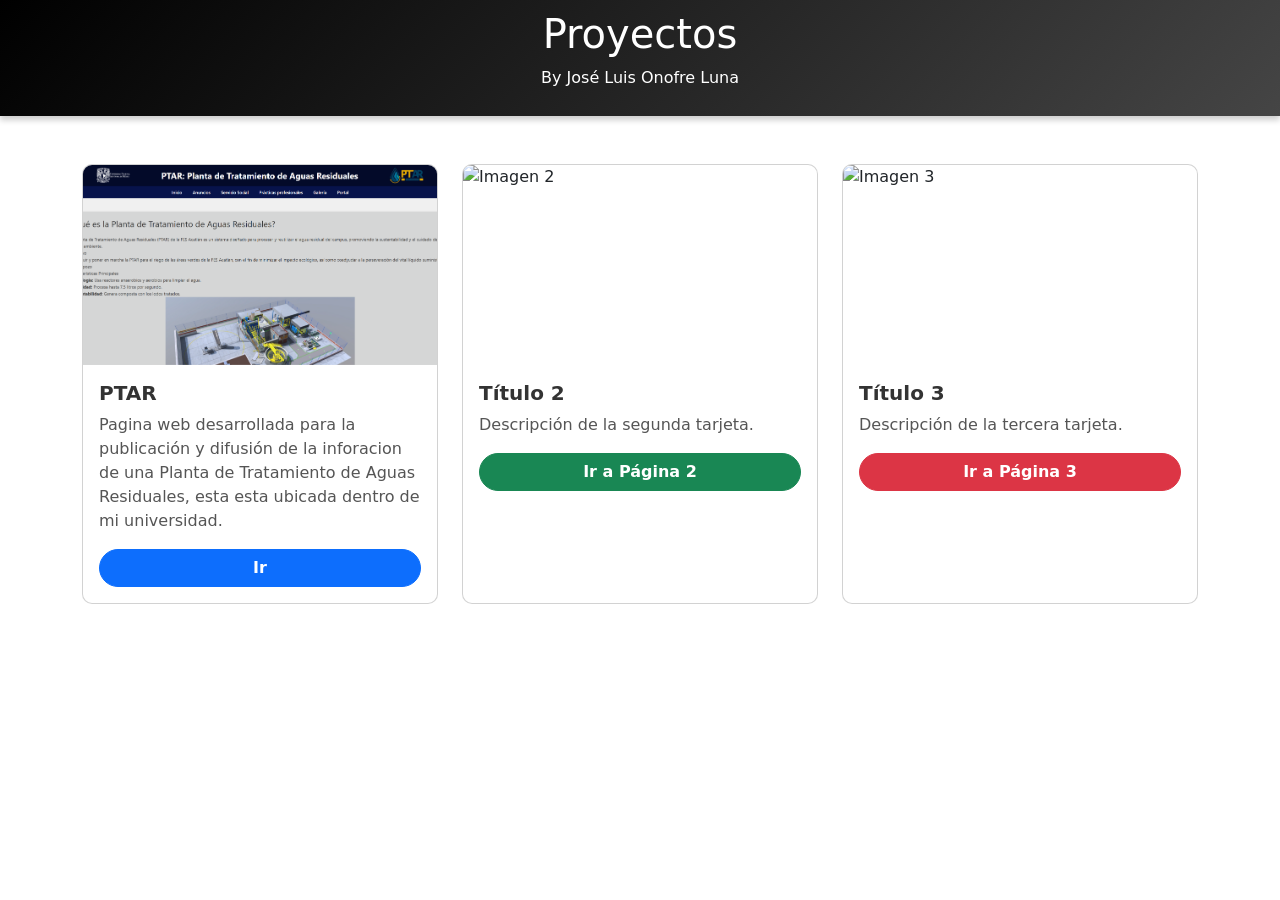
==== index.html @ 80c4e93c "Archivos Inicio Se subieron los archivos correspondiente menú principal" ====
<!DOCTYPE html>
<html lang="es">
<head>
  <meta charset="UTF-8">
  <meta name="viewport" content="width=device-width, initial-scale=1">
  <title>Proyectos</title>
  <link href="https://cdn.jsdelivr.net/npm/bootstrap@5.3.2/dist/css/bootstrap.min.css" rel="stylesheet">
  <link rel="stylesheet" href="index.css">
</head>
<body>

  <header class="encabezado">
    <h1>Proyectos</h1>
    <p>By José Luis Onofre Luna</p>
  </header>

  <div class="container my-5">
    <div class="row g-4">

      <!-- Tarjeta 1 -->
      <div class="col-12 col-md-6 col-lg-4">
        <div class="card tarjeta h-100" data-route="pagina1">
          <img src="img/Preview_PTAR.png" class="card-img-top" alt="Imagen 1">
          <div class="card-body">
            <h5 class="card-title">PTAR</h5>
            <p class="card-text">Pagina web desarrollada para la publicación y difusión  de la inforacion de una Planta de Tratamiento de Aguas Residuales, esta esta ubicada dentro de mi universidad.</p>
            <a href="PTAR/public/index.html" class="btn btn-primary w-100">Ir</a>
          </div>
        </div>
      </div>

      <!-- Tarjeta 2 -->
      <div class="col-12 col-md-6 col-lg-4">
        <div class="card tarjeta h-100" data-route="pagina2">
          <img src="https://via.placeholder.com/400x200" class="card-img-top" alt="Imagen 2">
          <div class="card-body">
            <h5 class="card-title">Título 2</h5>
            <p class="card-text">Descripción de la segunda tarjeta.</p>
            <a href="pagina2.html" class="btn btn-success w-100">Ir a Página 2</a>
          </div>
        </div>
      </div>

      <!-- Tarjeta 3 -->
      <div class="col-12 col-md-6 col-lg-4">
        <div class="card tarjeta h-100" data-route="pagina3">
          <img src="https://via.placeholder.com/400x200" class="card-img-top" alt="Imagen 3">
          <div class="card-body">
            <h5 class="card-title">Título 3</h5>
            <p class="card-text">Descripción de la tercera tarjeta.</p>
            <a href="pagina3.html" class="btn btn-danger w-100">Ir a Página 3</a>
          </div>
        </div>
      </div>

    </div>
  </div>

  <script src="index.js"></script>
</body>
</html>
---- index.css ----
/* Encabezado responsivo */
.encabezado {
  background: linear-gradient(135deg, #000000, #454545);
  color: white;
  text-align: center;
  padding: 10px 5px;
  box-shadow: 0 4px 6px rgba(0,0,0,0.2);
}

/* Tarjetas con efecto */
.tarjeta {
  transition: transform 0.3s ease, box-shadow 0.3s ease;
  border-radius: 10px;
  overflow: hidden;
}

.tarjeta:hover {
  transform: translateY(-8px);
  box-shadow: 0 8px 16px rgba(0,0,0,0.3);
}

/* Imágenes responsivas */
.card-img-top {
  object-fit: cover;
  height: 200px;
}

/* Texto */
.card-title {
  font-weight: bold;
  color: #333;
}

.card-text {
  color: #555;
}

/* Botones */
.btn {
  border-radius: 20px;
  font-weight: bold;
}
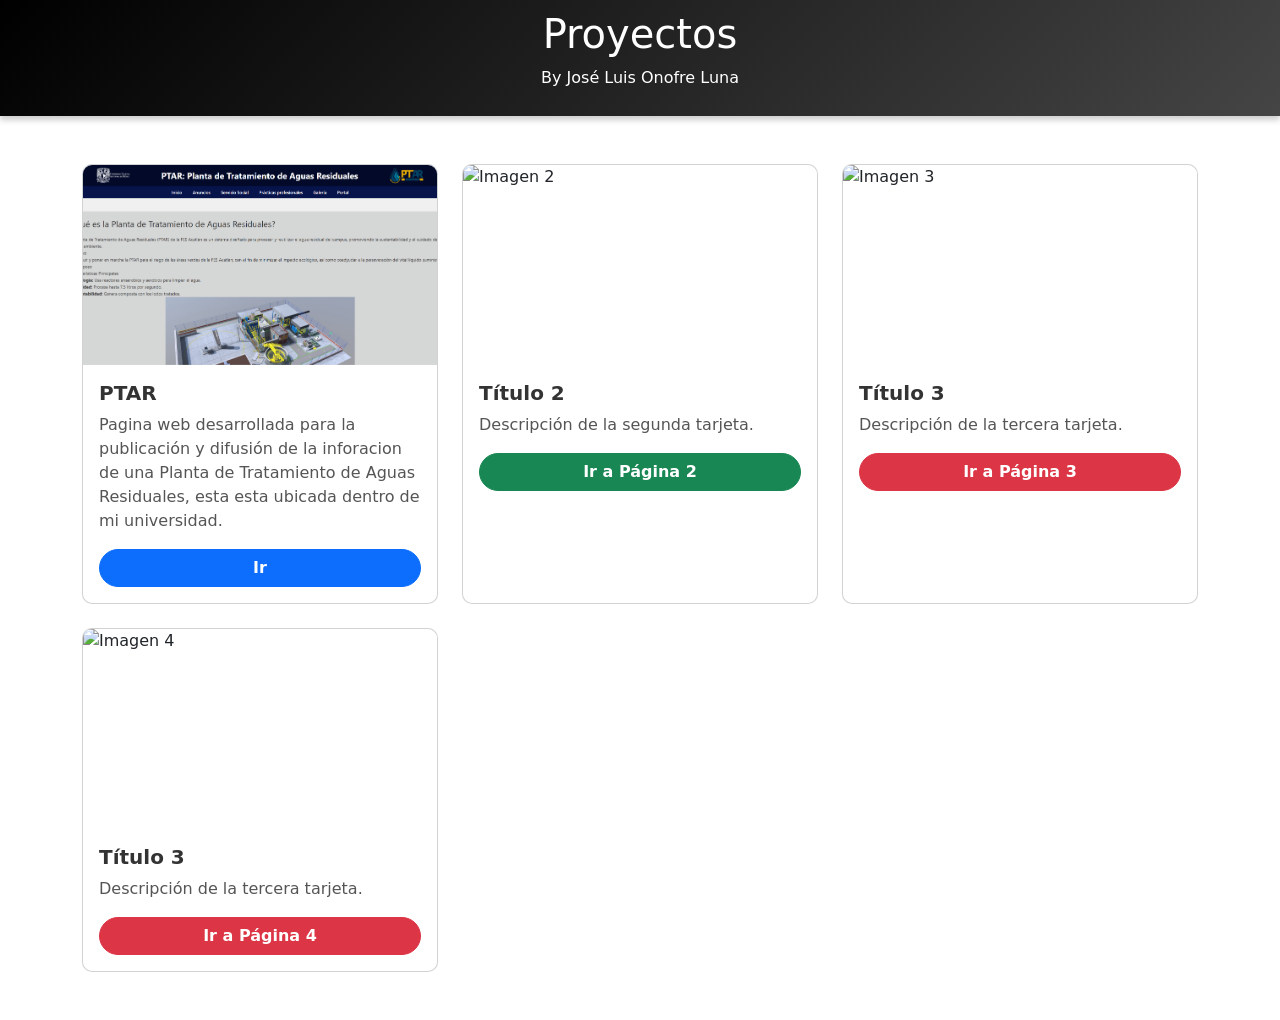
==== commit d5103ea4: "Se agrego la primera parte de la pagina PTAR (Proyecto 1)" ====
--- a/index.html
+++ b/index.html
@@ -24,7 +24,7 @@
           <div class="card-body">
             <h5 class="card-title">PTAR</h5>
             <p class="card-text">Pagina web desarrollada para la publicación y difusión  de la inforacion de una Planta de Tratamiento de Aguas Residuales, esta esta ubicada dentro de mi universidad.</p>
-            <a href="PTAR/public/index.html" class="btn btn-primary w-100">Ir</a>
+            <a href="PTAR/inicio.html" class="btn btn-primary w-100">Ir</a>
           </div>
         </div>
       </div>
@@ -53,6 +53,18 @@
         </div>
       </div>
 
+       <!-- Tarjeta 4 -->
+      <div class="col-12 col-md-6 col-lg-4">
+        <div class="card tarjeta h-100" data-route="pagina3">
+          <img src="https://via.placeholder.com/400x200" class="card-img-top" alt="Imagen 4">
+          <div class="card-body">
+            <h5 class="card-title">Título 3</h5>
+            <p class="card-text">Descripción de la tercera tarjeta.</p>
+            <a href="pagina4.html" class="btn btn-danger w-100">Ir a Página 4</a>
+          </div>
+        </div>
+      </div>
+
     </div>
   </div>
 
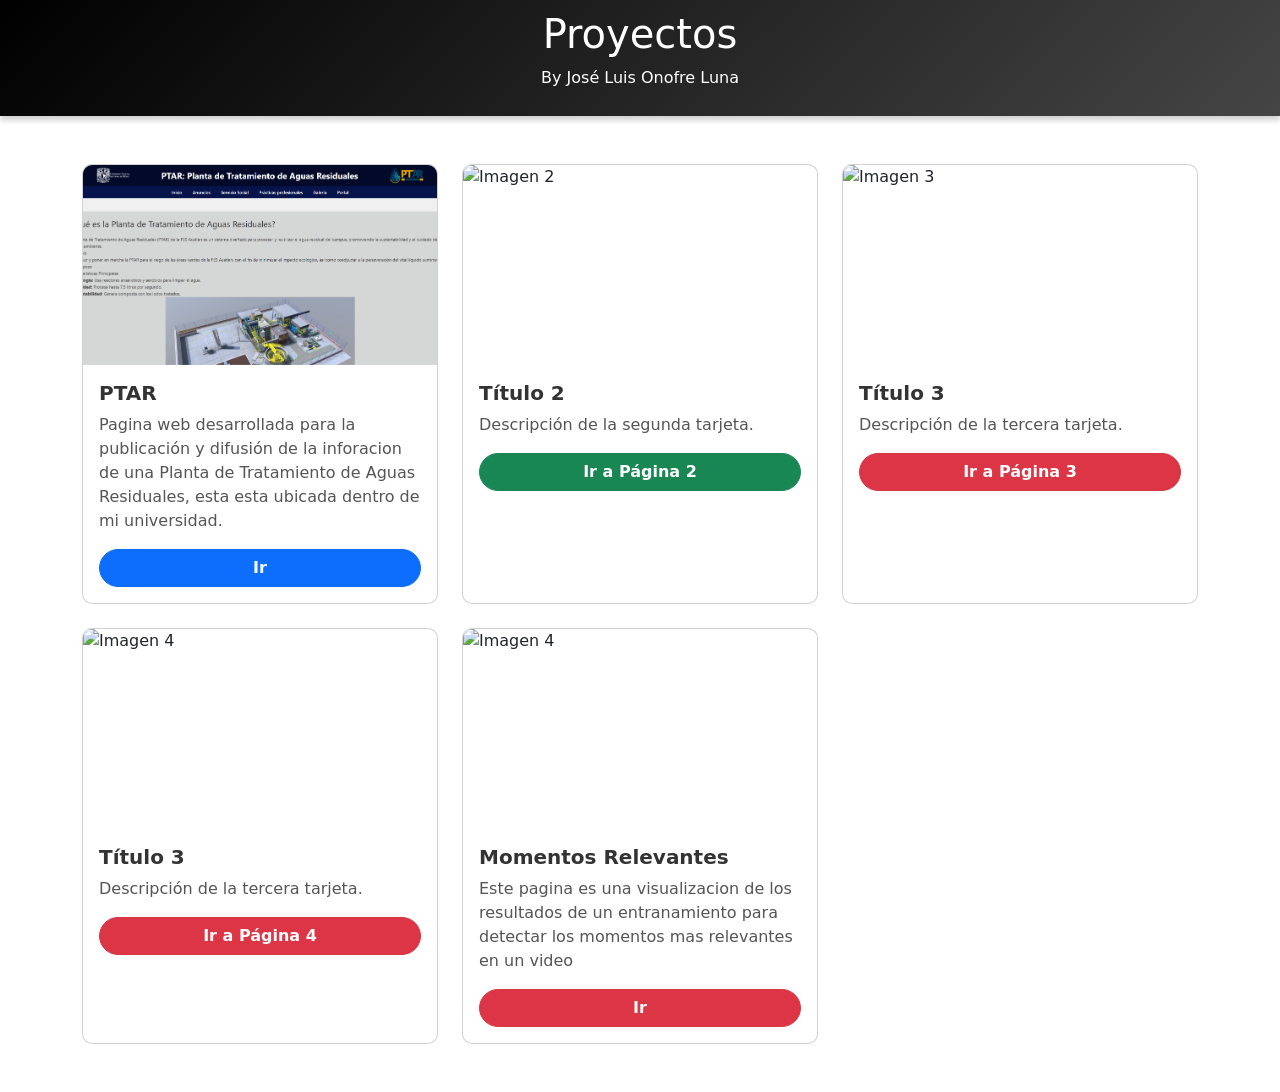
==== commit 70ba3fc6: "Ruta Proyecto 5 Se agrego la tarjeta para el proyecto 5" ====
--- a/index.html
+++ b/index.html
@@ -65,6 +65,18 @@
         </div>
       </div>
 
+       <!-- Tarjeta 5 -->
+      <div class="col-12 col-md-6 col-lg-4">
+        <div class="card tarjeta h-100" data-route="pagina3">
+          <img src="https://via.placeholder.com/400x200" class="card-img-top" alt="Imagen 4">
+          <div class="card-body">
+            <h5 class="card-title">Momentos Relevantes</h5>
+            <p class="card-text">Este pagina es una visualizacion de los resultados de un entranamiento para detectar los momentos mas relevantes en un video</p>
+            <a href="RelevanciaVideos/frontend/inicio.html" class="btn btn-danger w-100">Ir</a>
+          </div>
+        </div>
+      </div>
+
     </div>
   </div>
 
